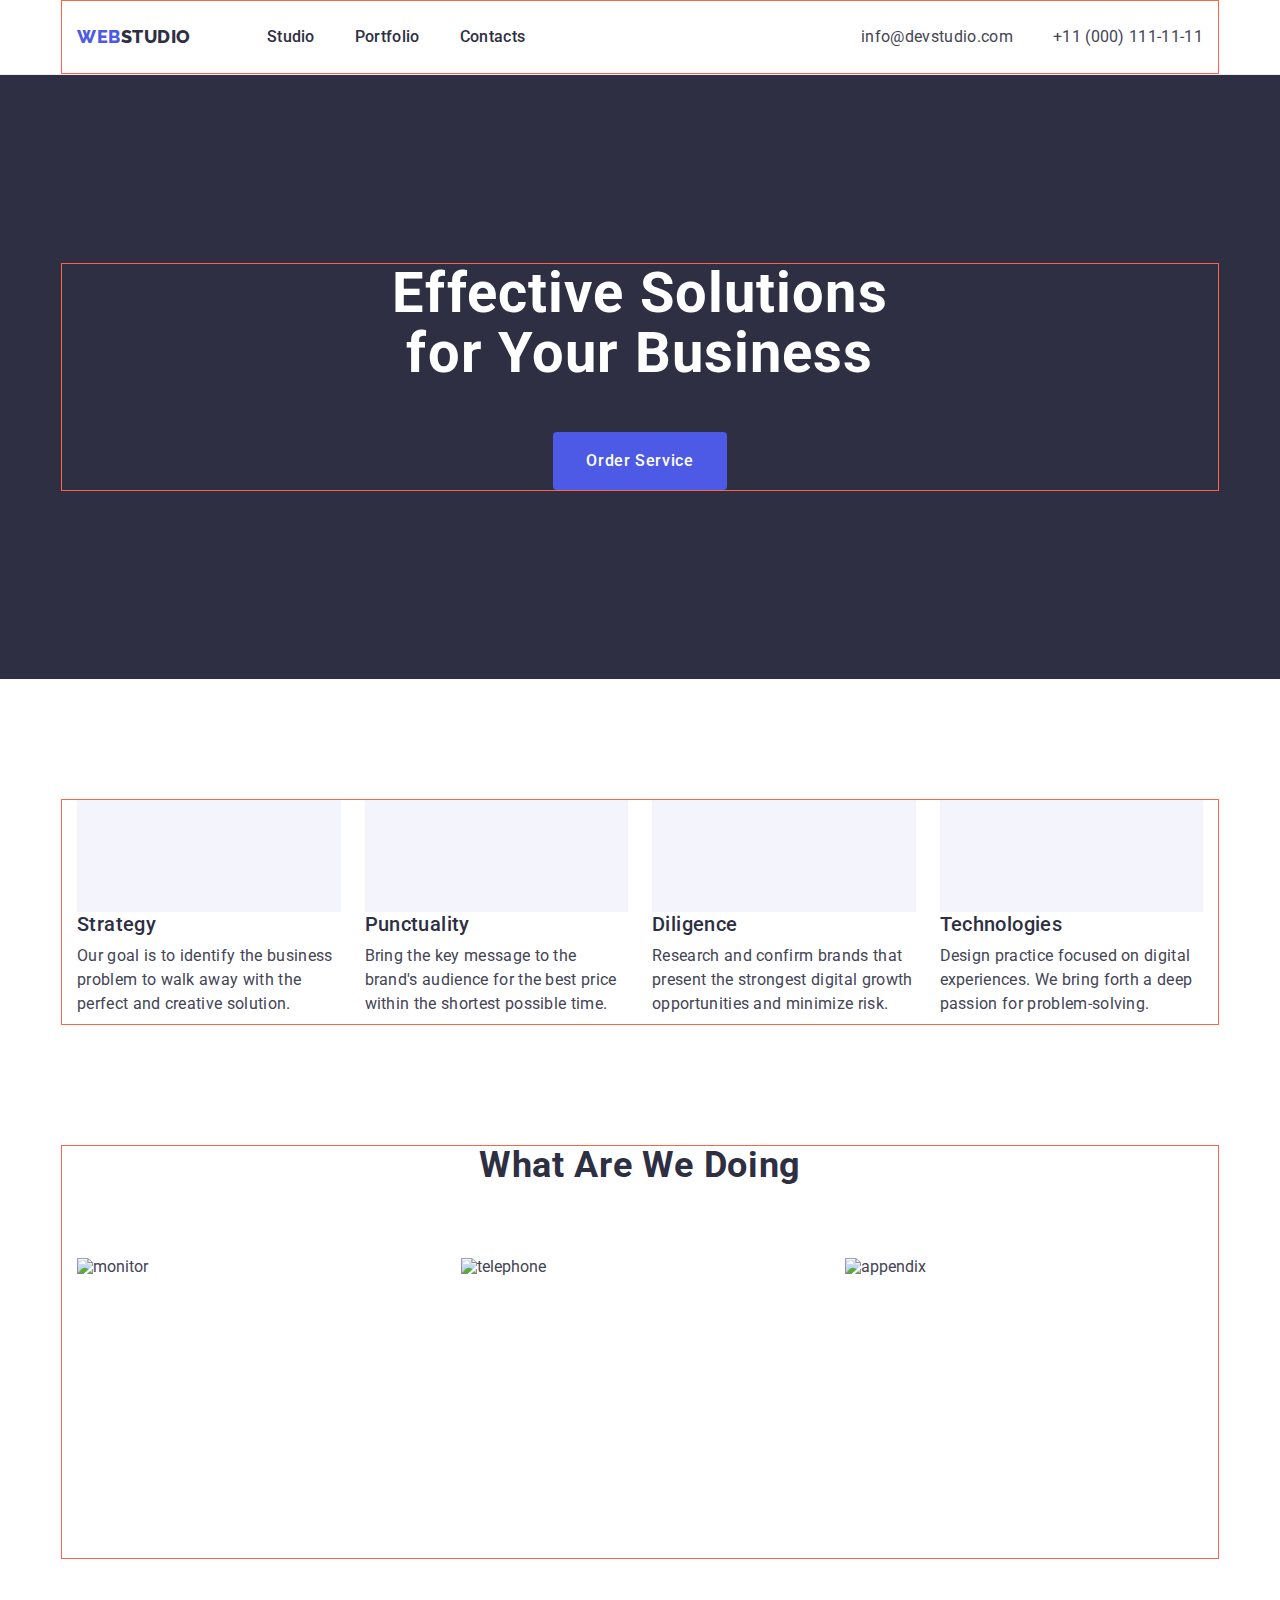
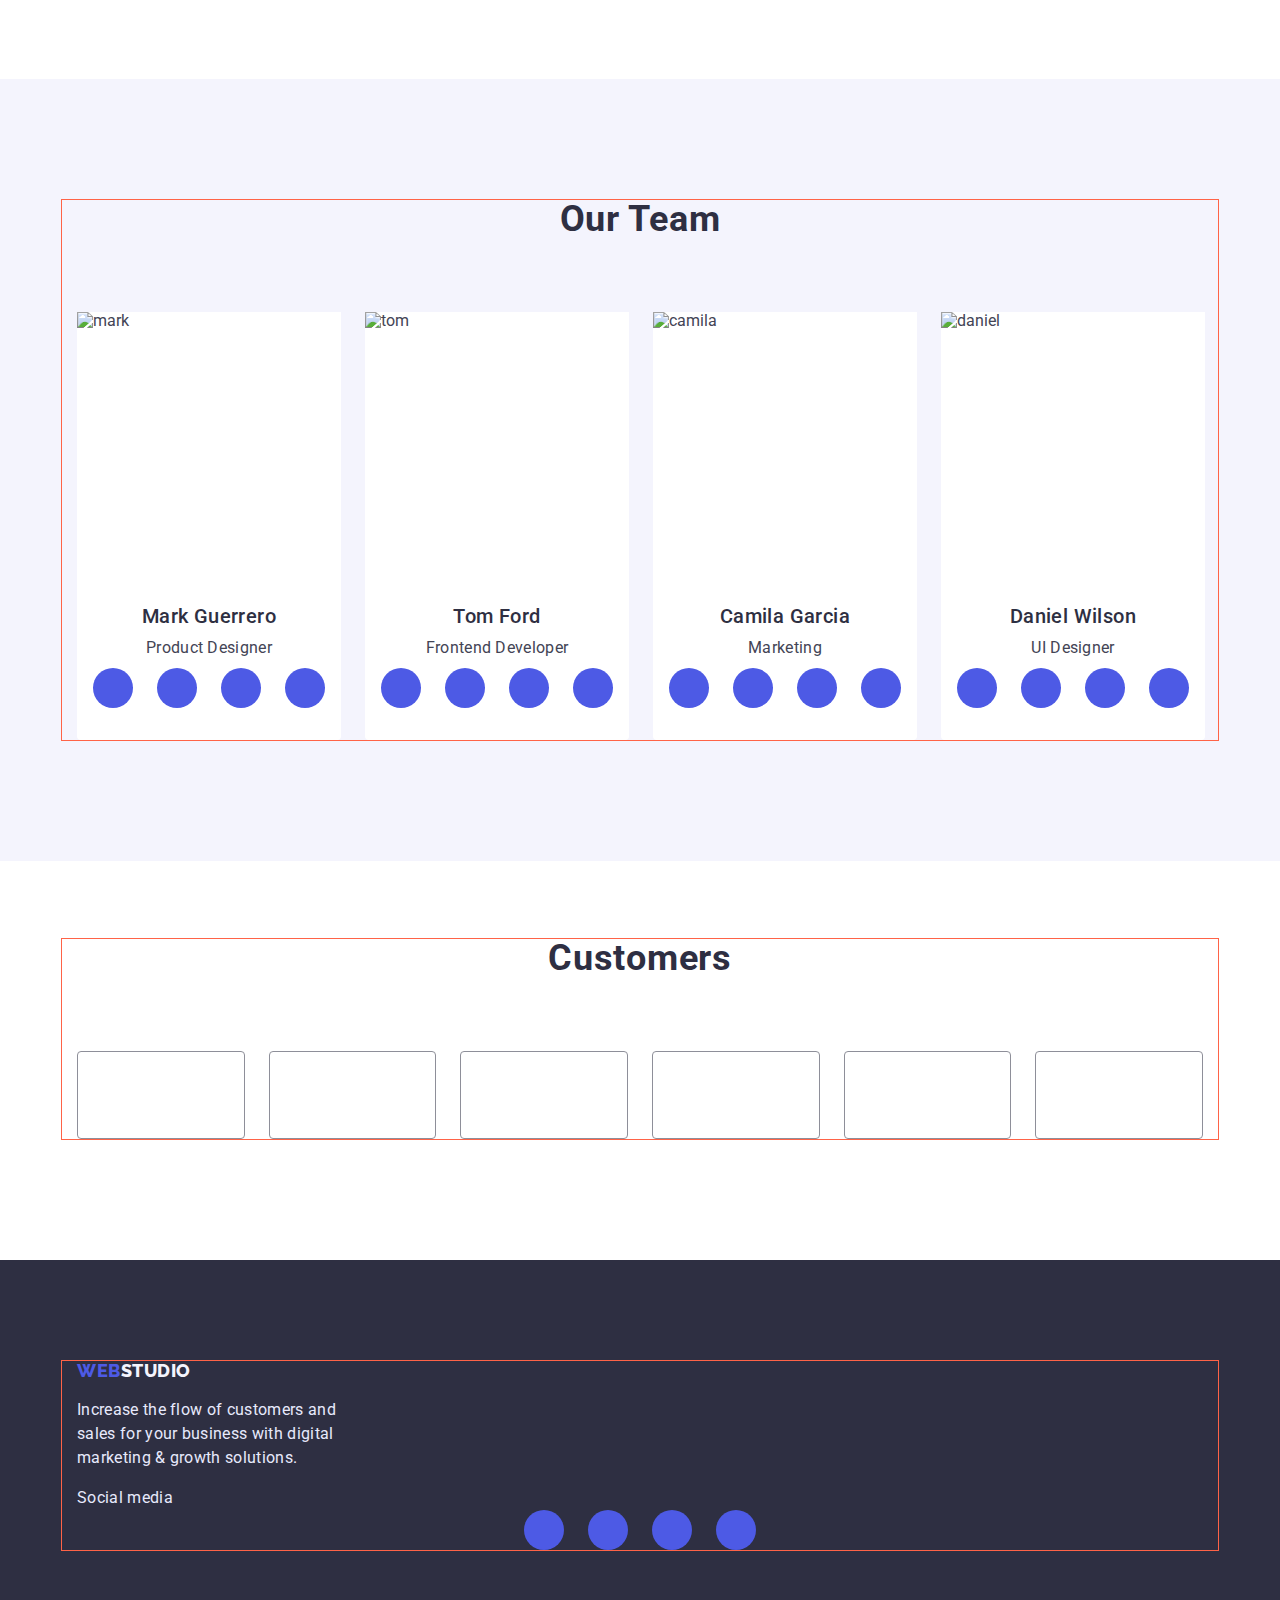
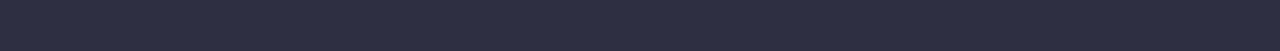
==== index.html @ 31bae06f "customers" ====
<!DOCTYPE html>
<html lang="en">
  <head>
    <meta charset="UTF-8" />
    <meta http-equiv="X-UA-Compatible" content="IE=edge" />
    <meta name="viewport" content="width=device-width, initial-scale=1.0" />
    <title>Studio</title>
    <link rel="stylesheet" href="https://fonts.googleapis.com/css2?family=Raleway:wght@800&family=Roboto:wght@400;500;700&display=swap"
    >
    <link rel="stylesheet" href="https://cdnjs.cloudflare.com/ajax/libs/modern-normalize/1.1.0/modern-normalize.min.css" />
    <link rel="stylesheet" href="./css/styles.css">
  </head>
  <body>
    <!-- {Хедер} -->
    <header class="border-header" >
      <div class="container top-line ">
        
      <nav>
        <div class="main-nav">
        <a class="logo" href="./index.html"> <span class="logoaccent">Web</span><span class="header-logo">Studio</span></a>
        <ul class="list header-nav">
          <li class="header-link" >
            <a href="" class="top-line-nav">Studio</a>
          </li>
          <li class="header-link">
            <a href="./portfolio.html"class="top-line-nav">Portfolio</a>
          </li>
          <li class="header-link">
            <a href=""class="top-line-nav">Contacts</a>
          </li>
        </ul>
      </div>
      </nav>
    
      <address class="cotact">
        
        <ul class="list adress">
          <li class="item"><a href="mailto:info@devstudio.com" class="font-adress">info@devstudio.com</a></li>
          <li class="item"><a href="tel:+110001111111" class="font-adress">+11 (000) 111-11-11</a></li>
        </ul>
      
      </address>
    
    </div>
    </header>
  
    <main>
      <!-- Герой -->
      <section class="hero">
        
        <div class="container">
        <h1 class="hero-font">Effective Solutions for Your Business</h1>
        <button type="button" class="hero-button">Order Service</button>
      </div>
      </section>
      <!-- Преимущества -->
      <section class="advantages">
        <div class="container">
        <h2 class="visually-hidden">advantages</h2>
        <ul class="list scroll-item">
          <li class="scroll-box icon-antenna">
            <div class="icon-bloc">
              <svg class="icon-advantages">
                <use href="./images/icons (1).svg#icon-antenna"></use>
              </svg>
            </div>
            <h3 class="scroll">Strategy</h3>
            <p class="scroll-text">
              Our goal is to identify the business problem to walk away with the
              perfect and creative solution.
            </p>
          </li>
          <li class="scroll-box icon-watch">
            <div class="icon-bloc">
              <svg class="icon-advantages">
                <use href="./images/icons (1).svg#icon-clock"></use>
              </svg>
            </div>
            <h3 class="scroll">Punctuality</h3>
            <p class="scroll-text">
              Bring the key message to the brand's audience for the best price
              within the shortest possible time.
            </p>
          </li>
          <li class="scroll-box icon-comp">
            <div class="icon-bloc">
              <svg class="icon-advantages">
                <use href="./images/icons (1).svg#icon-diagram"></use>
              </svg>
            </div>
            <h3 class="scroll">Diligence</h3>
            <p class="scroll-text">
              Research and confirm brands that present the strongest digital
              growth opportunities and minimize risk.
            </p>
          </li>
          <li class="scroll-box">
            <div class="icon-bloc">
            <svg class="icon-advantages">
              <use href="./images/icons (1).svg#icon-astronaut"></use>
            </svg>
          </div>
            <h3 class="scroll">Technologies</h3>
            <p class="scroll-text">
              Design practice focused on digital experiences. We bring forth a
              deep passion for problem-solving.
            </p>
          </li>
        </ul>
      </div>
      </section>
      <!-- что мы делаем -->
      <section class="work-section">
        <div class="container"> 
        <h2 class="title">What are we doing</h2>
        <ul class="list work">
          <li class="card">
            <img class="photo"
              src="./images/monitor.jpg"
              alt="monitor"
              width="360"
              height="300"
            />
          </li>
          <li>
            <img class="photo"
              src="./images/telephone.jpg"
              alt="telephone"
              width="360"
              height="300"
            />
          </li>
          <li>
            <img class="photo"
              src="./images/appendix.jpg"
              alt="appendix"
              width="360"
              height="300"
            />
          </li>
        </ul>
      </section>
      <!-- Наша команда -->
      <section class="section-team">
        <div class="container">
        <h2 class="title">Our Team</h2>
        <ul class="list staff">
          <li class="card-worker">
            <img class="photo" src="./images/mark.jpg" alt="mark" width="264" height="260" />
            <div class="team-box">
            <h3 class="scroll">Mark Guerrero</h3>
            <p class="scroll-text">Product Designer</p>
            <ul class="social-list list">
              <li class="social-item"><a href="" class="social-link"><svg class="social-icon"><use href="./images/icons (1).svg#icon-instagram"></use></svg></a></li>
              <li class="social-item"><a href="" class="social-link"><svg class="social-icon"><use href="./images/icons (1).svg#icon-twitter"></use></svg></a></li>
              <li class="social-item"><a href="" class="social-link"><svg class="social-icon"><use href="./images/icons (1).svg#icon-facebook"></use></svg></a></li>
              <li class="social-item"><a href="" class="social-link"><svg class="social-icon"><use href="./images/icons (1).svg#icon-linkedin"></use></svg></a></li>
            </ul>
          </div>
          </li>
          <li class="card-worker">
            <img class="photo" src="./images/tom.jpg" alt="tom" width="264" height="260" />
            <div class="team-box">
            <h3 class="scroll">Tom Ford</h3>
            <p class="scroll-text">Frontend Developer</p>
            <ul class="social-list list">
              <li class="social-item"><a href="" class="social-link"><svg class="social-icon"><use href="./images/icons (1).svg#icon-instagram"></use></svg></a></li>
              <li class="social-item"><a href="" class="social-link"><svg class="social-icon"><use href="./images/icons (1).svg#icon-twitter"></use></svg></a></li>
              <li class="social-item"><a href="" class="social-link"><svg class="social-icon"><use href="./images/icons (1).svg#icon-facebook"></use></svg></a></li>
              <li class="social-item"><a href="" class="social-link"><svg class="social-icon"><use href="./images/icons (1).svg#icon-linkedin"></use></svg></a></li>
            </ul>
          </div>
          </li>
          <li class="card-worker">
            <img class="photo"
              src="./images/camila.jpg"
              alt="camila"
              width="264"
              height="260"
            />
            <div class="team-box">
            <h3 class="scroll">Camila Garcia</h3>
            <p class="scroll-text">Marketing</p>
            <ul class="social-list list">
              <li class="social-item"><a href="" class="social-link"><svg class="social-icon"><use href="./images/icons (1).svg#icon-instagram"></use></svg></a></li>
              <li class="social-item"><a href="" class="social-link"><svg class="social-icon"><use href="./images/icons (1).svg#icon-twitter"></use></svg></a></li>
              <li class="social-item"><a href="" class="social-link"><svg class="social-icon"><use href="./images/icons (1).svg#icon-facebook"></use></svg></a></li>
              <li class="social-item"><a href="" class="social-link"><svg class="social-icon"><use href="./images/icons (1).svg#icon-linkedin"></use></svg></a></li>
            </ul>
          </div>
          </li>
          <li class="card-worker">
            <img class="photo"
              src="./images/daniel.jpg"
              alt="daniel"
              width="264"
              height="260"
            />
            <div class="team-box">
            <h3 class="scroll">Daniel Wilson</h3>
            <p class="scroll-text">UI Designer</p>
            <ul class="social-list list">
              <li class="social-item"><a href="" class="social-link"><svg class="social-icon"><use href="./images/icons (1).svg#icon-instagram"></use></svg></a></li>
              <li class="social-item"><a href="" class="social-link"><svg class="social-icon"><use href="./images/icons (1).svg#icon-twitter"></use></svg></a></li>
              <li class="social-item"><a href="" class="social-link"><svg class="social-icon"><use href="./images/icons (1).svg#icon-facebook"></use></svg></a></li>
              <li class="social-item"><a href="" class="social-link"><svg class="social-icon"><use href="./images/icons (1).svg#icon-linkedin"></use></svg></a></li>
            </ul>
          </div>
          </li>
        </ul>
      </div>
      </section>
    </main>
    <!-- Customers Клиенты -->
    <section class="customers-section">
      <div class="container">
<h2 class="title">Customers</h2>
<ul class="customers-list list">
<li class="customers-item"><a href="" class="customers-link"><svg class="customers-icon"><use href="./images/icons (1).svg#icon-yasco"></use></svg></a></li>
<li class="customers-item"><a href="" class="customers-link"><svg class="customers-icon"><use href="./images/icons (1).svg#icon-teglinehere"></use></svg></a></li>
<li class="customers-item"><a href="" class="customers-link"><svg class="customers-icon"><use href="./images/icons (1).svg#icon-company"></use></svg></a></li>
<li class="customers-item"><a href="" class="customers-link"><svg class="customers-icon"><use href="./images/icons (1).svg#icon-fosterpeters"></use></svg></a></li>
<li class="customers-item"><a href="" class="customers-link"><svg class="customers-icon"><use href="./images/icons (1).svg#icon-brand"></use></svg></a></li>
<li class="customers-item"><a href="" class="customers-link"><svg class="customers-icon"><use href="./images/icons (1).svg#icon-companetagline"></use></svg></a></li>
</ul>
      </div>
    </section>
    <!-- Футер -->
    <footer class="footer">
      <div class="container">
      <a class="logo line-logo" href="./index.html"> <span class="logoaccent">Web</span><span class="footer-logo">Studio</span></a>
      <p class="footer-text">
        Increase the flow of customers and sales for your business with digital
        marketing & growth solutions.
      </p>
      <div>
        <p class="footer-text">Social media</p>
        <ul class="social-list list">
          <li class="social-item"><a href="" class="social-link"><svg class="social-icon"><use href="./images/icons (1).svg#icon-instagram"></use></svg></a></li>
          <li class="social-item"><a href="" class="social-link"><svg class="social-icon"><use href="./images/icons (1).svg#icon-twitter"></use></svg></a></li>
          <li class="social-item"><a href="" class="social-link"><svg class="social-icon"><use href="./images/icons (1).svg#icon-facebook"></use></svg></a></li>
          <li class="social-item"><a href="" class="social-link"><svg class="social-icon"><use href="./images/icons (1).svg#icon-linkedin"></use></svg></a></li>
        </ul>
      </div>
    </div>
    </footer>
  </body>
</html>
---- css/styles.css ----
/* змінні текст фон видідення*/
:root{
    --basic-font: #434455;
    --headlines-font:  #2E2F42;
    --color-brand: #4D5AE5;
    --background-color-button: #404BBF;
   --background-color-section: #F4F4FD;
   --secondary-font-color: #FFFFFF;
   --iconfooter: #31D0AA;
   --text-footer-color:  #e7e9fc;;

}

body{
font-family: Roboto, sans-serif;
font-size: 16px;
color: var(--basic-font);
background-color: var(--secondary-font-color);
}
/* Утилиты */
.list {
    list-style: none;
    padding: 0;
    margin: 0;
}  

h1,
h2,
h3,
h4,
h5,
h6,
p,
button
{
    margin: 0;
    padding: 0;
}


/* header styls */
.header-item{
    display: flex;
}
.main-nav{
    display: flex;
    align-items: center
}

.header-nav{
    display: flex;
    gap: 40px;
}
.border-header{
    border-bottom: 1px solid var(--text-footer-color);
}
.top-line{
     display: flex;
    align-items: center; 
    
}
.top-line-nav{
    padding-top: 24px;
    padding-bottom: 24px;
    display: block;
    color:var(--headlines-font);
    text-decoration: none;
    font-weight: 500;
    line-height: 1.5;
letter-spacing: 0.02em;
}
.top-line-nav:active{
    color:var(--background-color-button);
    
}
.top-line-nav:hover, .top-line-nav:focus{
    color: var(--background-color-button);
}

.font-adress{
    color: var(--basic-font);
    text-decoration: none;
    font-style:normal;
    line-height: 1.5;
letter-spacing: 0.02em;
    
}
.font-adress:focus, .font-adress:hover{
color: var(--background-color-button);
}
.adress{
    display: flex;
   margin-left: auto;
   gap: 40px;

}

.cotact{
    margin-left: auto;
}

.logo{
    margin-right: 76px;
font-family: Raleway, sans-serif;
font-weight: 800;
font-size: 18px;
line-height: 1.33;
letter-spacing: 0.03em;
text-decoration: none;
text-transform: uppercase;
}
.header-logo{
    color: var(--headlines-font);
}
.logoaccent{
    color: #4D5AE5;
}
/* hero */
.hero{
    
    background-color: var(--headlines-font);
    text-align: center;
    padding-top: 188px;
    padding-bottom: 188px;
    max-width: 1440px;
   margin-left: auto;
   margin-right: auto;
    background-image: linear-gradient(to right, rgba(46, 47, 66, 0.7), rgba(46, 47, 66, 0.7)), url(../images/table-office.jpg);
    background-repeat: no-repeat;
    background-position: center;
    background-size:cover
}

.hero-font{
   
    margin-bottom: 48px;
    margin-left: auto;
    margin-right: auto;
    max-width: 496px;
font-weight: 700;
font-size: 56px;
line-height: 1.07;
letter-spacing: 0.02em;
color: var(--secondary-font-color);
}
.hero-button{

background: var(--color-brand);
font-family: Roboto, sans-serif;
font-style: normal;
font-weight: 500;
font-size: 16px;
line-height: 1.5;
letter-spacing: 0.04em;
cursor: pointer;
color:var(--secondary-font-color);
padding: 16px 32px;
border-radius: 4px;
text-align: center;
min-width: 169px;
border: 1px solid transparent;
}
.hero-button:hover{
    background-color: var(--background-color-button);
}

/* advantages */
.advantages{
    padding-top: 120px;
    padding-bottom: 120px;
}
.visually-hidden{
    position: absolute;
    white-space: nowrap;
    width: 1px;
    height: 1px;
    overflow: hidden;
    border: 0;
    padding: 0;
    clip: rect(0 0 0 0);
    clip-path: inset(50%);
    margin: -1px;
}
.scroll-item{
    display: flex;
    gap: 24px;
   
}

.scroll-box{
    flex-basis: calc((100% - 72px) / 4);

}
.icon-advantages{
    width: 64px;
    height: 64px;
  
}
.icon-bloc{
    background-color: var(--background-color-section);
    height: 112px;
    align-items: center;
    justify-content: center;
    display: flex;
   
}
/* .scroll-box::before{
    display: block;
    content: "";
    height: 112px;
    background: var(--background-color-section);
border-radius: 4px;

background-size: contain;
background-position: center;
background-repeat: no-repeat;
}
.icon-antenna::before{
    background-image: url(../images/antenna.svg);
}
.icon-watch::before{
    background-image: url(../images/watch.svg);
}
.icon-comp::before{
    background-image: url(../images/comp.svg);
}
.icon-astronaut::before{
    background-image: url(../images/astronaut.svg);
} */

.scroll{
  
    margin-bottom: 8px;
    color: var(--headlines-font);
    font-weight: 500;
font-size: 20px;
line-height: 1.2;
letter-spacing: 0.02em;
}

.scroll-text{
    color: var(--basic-font);
line-height: 1.5;
letter-spacing: 0.02em;
margin-bottom: 8px;
}
/* What are we doing */

.work-section{
    padding-bottom: 120px;
}
.work{
    display: flex;
    gap: 24px;

}
.work .card{
   flex-basis: calc((100% - 48px) / 3);
}
.title{
    margin-bottom: 72px;
    color: var(--headlines-font);
    font-weight: 700;
font-size: 36px;
line-height: 1.11;
text-align: center;
letter-spacing: 0.02em;
text-transform: capitalize;
}
/* картинки */
 .photo{
    display: block;
    max-width: 100%;
    height: auto;
 }
/* Our Team */

.staff{
    display: flex;
    gap: 24px;
}
.section-team{
    padding-top: 120px;
    padding-bottom: 120px;
    background-color: var(--background-color-section);
    
}
.card-worker{
    flex-basis: calc((100% - 72px) / 4);
    background-color: var(--secondary-font-color);
    border-radius: 0px 0px 4px 4px;
}
.team-box{
    padding: 32px 16px;
    text-align: center;
}

/* social -соцсети */

.social-list{
display: flex;
gap: 24px;
justify-content: center;
}

.social-link{
    display: flex;
    align-items: center;
    justify-content: center;
    width: 100%;
    height: 100%;
    border-radius: 50%;
    background-color: var(--color-brand);
    
}

.social-icon{
width: 16px;
height: 16px;
}

.social-item{
    
    width: 40px;
    height: 40px; 
    
}
.social-link:hover{
    background-color: var(--background-color-button);
}

/* customers-клиенты */

.customers-section{
    padding-top: 77px;
    padding-bottom: 120px;
}
.customers-list{
display: flex;
gap: 24px;

}

.customers-link{
    display: flex;
    width: 100%;
    height: 100%;
    align-items: center;
    justify-content: center;
fill: #8E8F99;
border: 1px solid #8E8F99;
border-radius: 4px;


}
.customers-link:hover{
    border: 1px solid var(--background-color-button);
    fill: var(--background-color-button);
}

.customers-icon{
width: 104px;
height: 56px;

}

.customers-item{
    display: flex;
    width: 168px;
    height: 88px;
    /* border: 1px solid #8E8F99;
border-radius: 4px; */
justify-content: center;
    
}

/* footer */

.footer{
    padding-top: 100px;
    padding-bottom: 100px;
    background-color:var(--headlines-font) ;
}
.footer-text{
    margin-top: 16px;
    color: var(--text-footer-color);
    line-height: 1.5;
letter-spacing: 0.02em;

max-width: 264px;
}
.footer-logo{

    color: var(--background-color-section);
}
.line-logo{
    
    line-height: 1.16;
}
/* портфолио */

.filter{
    display: flex;
    gap: 24px;
    justify-content: center;
    margin-bottom: 72px;
}
.filter-padding{
    padding-top: 96px;
    padding-bottom: 120px;
}
.filter-card{
    display: flex;
    flex-wrap: wrap;
    gap: 48px 24px;

}

.filter-title{
    flex-basis: calc((100% - 48px) / 3);

}

.filter-description{
   padding: 32px 16px 32px 16px;
   border: 1px solid var(--text-footer-color);
   border-top: 0;
  
}
.filter-button{
   
color: var(--color-brand);
font-family: Roboto, sans-serif;
font-style: normal;
font-weight: 500;
font-size: 16px;
line-height: 1.5;
letter-spacing: 0.04em;
cursor: pointer;
padding: 12px 24px;
text-align: center;
border: 1px solid var(--text-footer-color);
border-radius: 4px;
}
.filter-button:hover, .filter-button:focus{
    color: var(--secondary-font-color);
    background-color: var(--background-color-button);
    border-color: transparent;
   
}
.filter-scroll{
    margin-bottom: 8px;
    color: var(--headlines-font);
    
font-weight: 500;
font-size: 20px;
line-height: 1.2;
letter-spacing: 0.02em;
}

.filter-text{
    
    color: var(--basic-font);
    font-weight: 400;
font-size: 16px;
line-height: 1.5;
letter-spacing: 0.02em;

}
.filter-link{
    text-decoration: none;
}
/* container */
.container{
    width: 1158px;
    padding-left: 15px;
    padding-right: 15px;
    margin-left: auto;
    margin-right: auto;
   border: 1px solid tomato; 
}
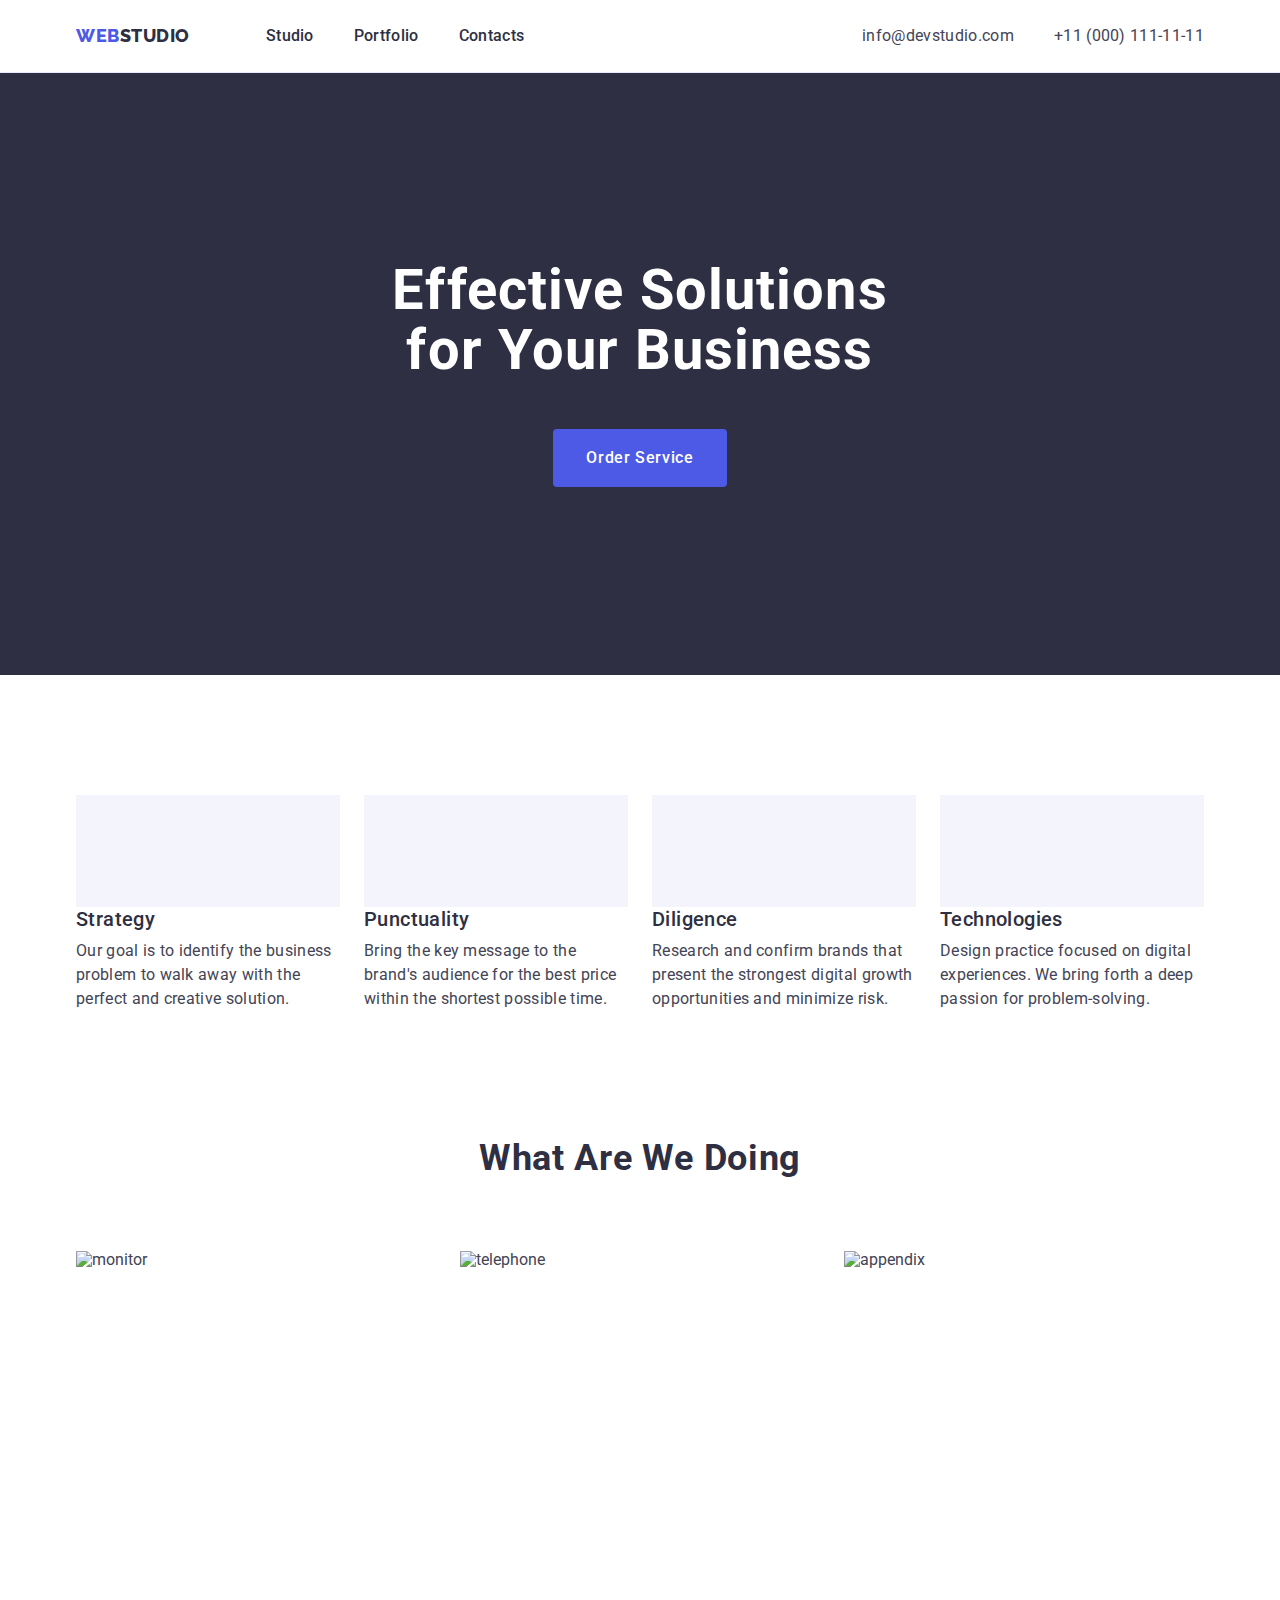
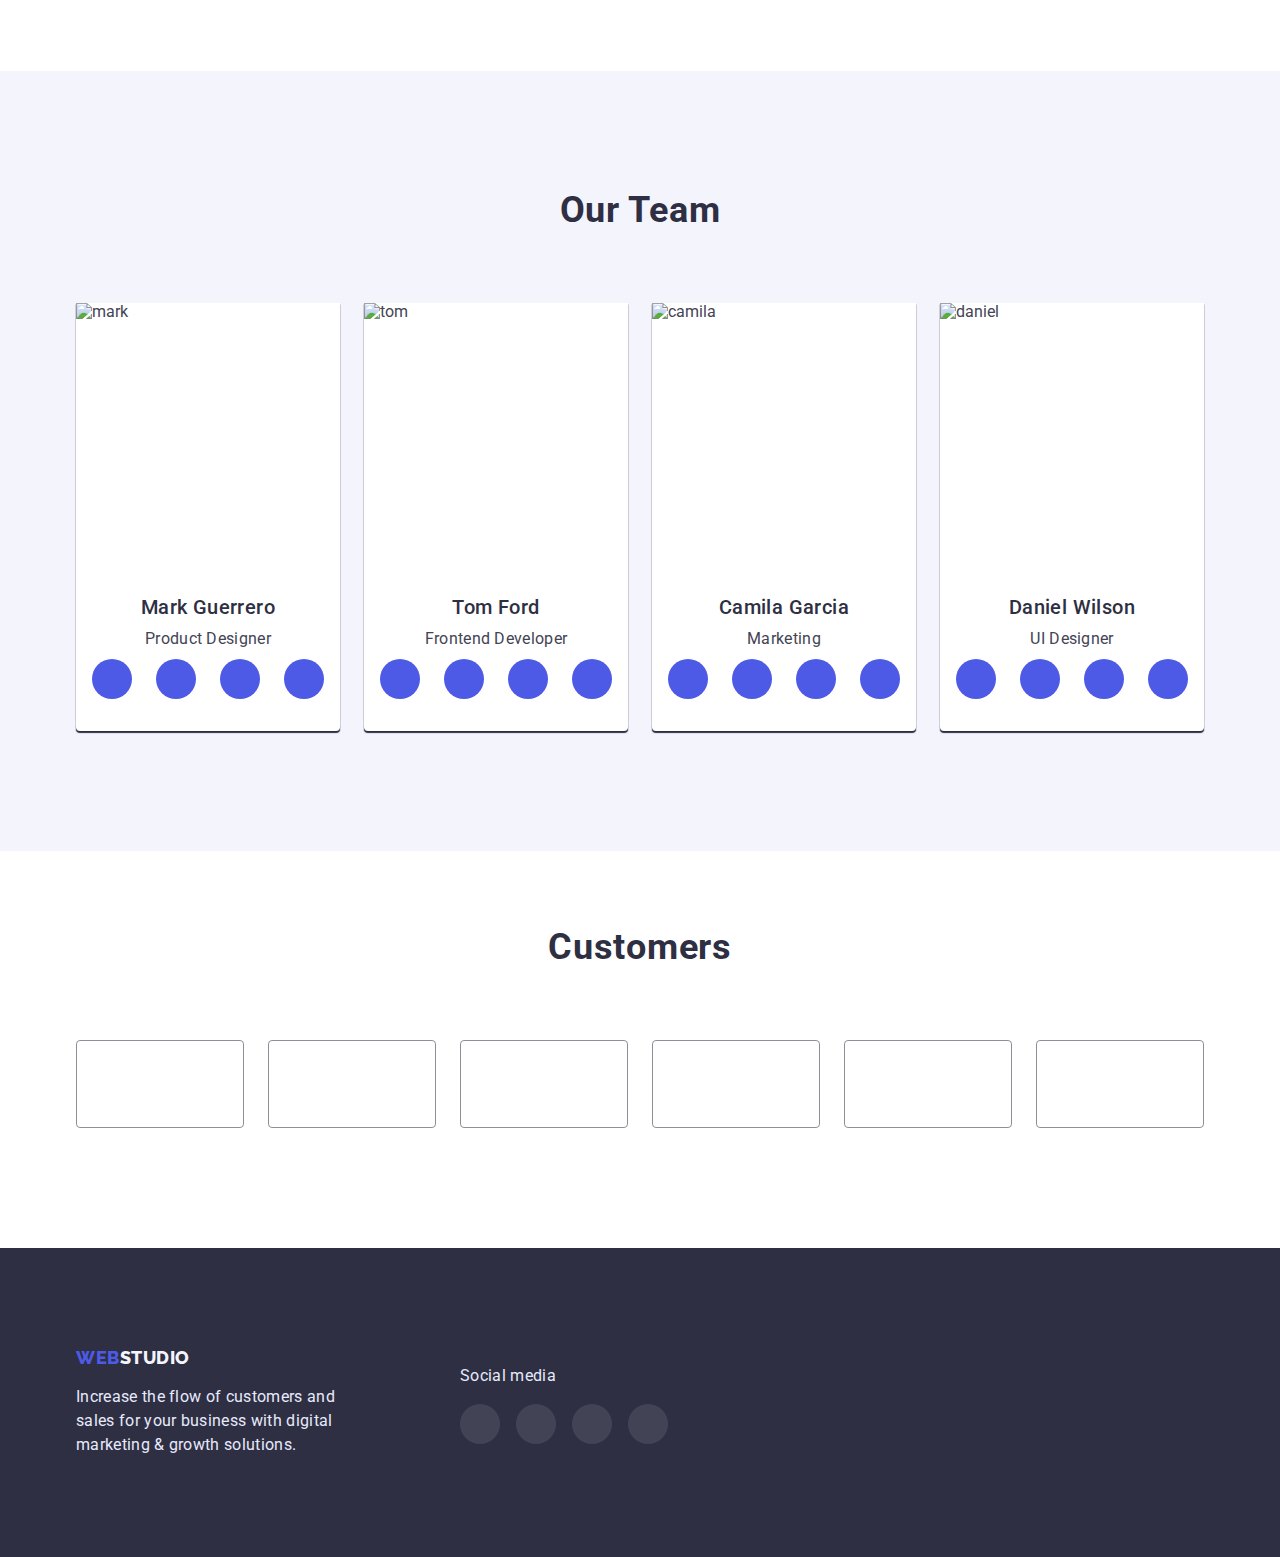
==== commit d921802b: "shadow" ====
--- a/index.html
+++ b/index.html
@@ -227,19 +227,21 @@
     </section>
     <!-- Футер -->
     <footer class="footer">
-      <div class="container">
+      <div class="container footer-bloc">
+        <div>
       <a class="logo line-logo" href="./index.html"> <span class="logoaccent">Web</span><span class="footer-logo">Studio</span></a>
       <p class="footer-text">
         Increase the flow of customers and sales for your business with digital
         marketing & growth solutions.
       </p>
+    </div>
       <div>
         <p class="footer-text">Social media</p>
-        <ul class="social-list list">
-          <li class="social-item"><a href="" class="social-link"><svg class="social-icon"><use href="./images/icons (1).svg#icon-instagram"></use></svg></a></li>
-          <li class="social-item"><a href="" class="social-link"><svg class="social-icon"><use href="./images/icons (1).svg#icon-twitter"></use></svg></a></li>
-          <li class="social-item"><a href="" class="social-link"><svg class="social-icon"><use href="./images/icons (1).svg#icon-facebook"></use></svg></a></li>
-          <li class="social-item"><a href="" class="social-link"><svg class="social-icon"><use href="./images/icons (1).svg#icon-linkedin"></use></svg></a></li>
+        <ul class="social-list-footer list">
+          <li class="social-item"><a href="" class="footer-social-link"><svg class="social-icon-footer"><use href="./images/icons (1).svg#icon-instagram"></use></svg></a></li>
+          <li class="social-item"><a href="" class="footer-social-link"><svg class="social-icon-footer"><use href="./images/icons (1).svg#icon-twitter"></use></svg></a></li>
+          <li class="social-item"><a href="" class="footer-social-link"><svg class="social-icon-footer"><use href="./images/icons (1).svg#icon-facebook"></use></svg></a></li>
+          <li class="social-item"><a href="" class="footer-social-link"><svg class="social-icon-footer"><use href="./images/icons (1).svg#icon-linkedin"></use></svg></a></li>
         </ul>
       </div>
     </div>
--- a/css/styles.css
+++ b/css/styles.css
@@ -7,7 +7,8 @@
    --background-color-section: #F4F4FD;
    --secondary-font-color: #FFFFFF;
    --iconfooter: #31D0AA;
-   --text-footer-color:  #e7e9fc;;
+   --text-footer-color:  #e7e9fc;
+   --customers-icon-color: #8E8F99;
 
 }
 
@@ -289,6 +290,9 @@
     flex-basis: calc((100% - 72px) / 4);
     background-color: var(--secondary-font-color);
     border-radius: 0px 0px 4px 4px;
+    box-shadow: 0 2px 1px 0 #2E2F42,
+    0 1px 1px 0 #2E2F42;
+    
 }
 .team-box{
     padding: 32px 16px;
@@ -347,8 +351,8 @@
     height: 100%;
     align-items: center;
     justify-content: center;
-fill: #8E8F99;
-border: 1px solid #8E8F99;
+fill: var(--customers-icon-color);
+border: 1px solid var(--customers-icon-color);
 border-radius: 4px;
 
 
@@ -368,9 +372,6 @@
     display: flex;
     width: 168px;
     height: 88px;
-    /* border: 1px solid #8E8F99;
-border-radius: 4px; */
-justify-content: center;
     
 }
 
@@ -397,6 +398,35 @@
     
     line-height: 1.16;
 }
+
+.social-icon-footer{
+    width: 24px;
+    height: 24px;
+    }
+    .social-list-footer{
+        display: flex;
+        gap: 16px;
+        justify-content: center;
+        margin-top: 16px;
+        }
+
+        .footer-social-link{
+            display: flex;
+            align-items: center;
+            justify-content: center;
+            width: 100%;
+            height: 100%;
+            border-radius: 50%;
+            background-color: #424355;
+        }
+ .footer-social-link:hover{
+    background-color: var(--iconfooter);
+ }
+ .footer-bloc{
+    display: flex;
+    gap: 120px;
+ }       
+
 /* портфолио */
 
 .filter{
@@ -446,6 +476,7 @@
     color: var(--secondary-font-color);
     background-color: var(--background-color-button);
     border-color: transparent;
+    box-shadow: 0px 3px 1px rgba(0, 0, 0, 0.1), 0px 2px 1px rgba(0, 0, 0, 0.08), 0px 2px 2px rgba(0, 0, 0, 0.12);
    
 }
 .filter-scroll{
@@ -469,6 +500,9 @@
 }
 .filter-link{
     text-decoration: none;
+}
+.filter-title:hover{
+    box-shadow:0 2px 1px 0 #2E2F42, 0 1px 1px 0 #2E2F42;
 }
 /* container */
 .container{
@@ -477,5 +511,5 @@
     padding-right: 15px;
     margin-left: auto;
     margin-right: auto;
-   border: 1px solid tomato; 
+   /* border: 1px solid tomato;  */
 }